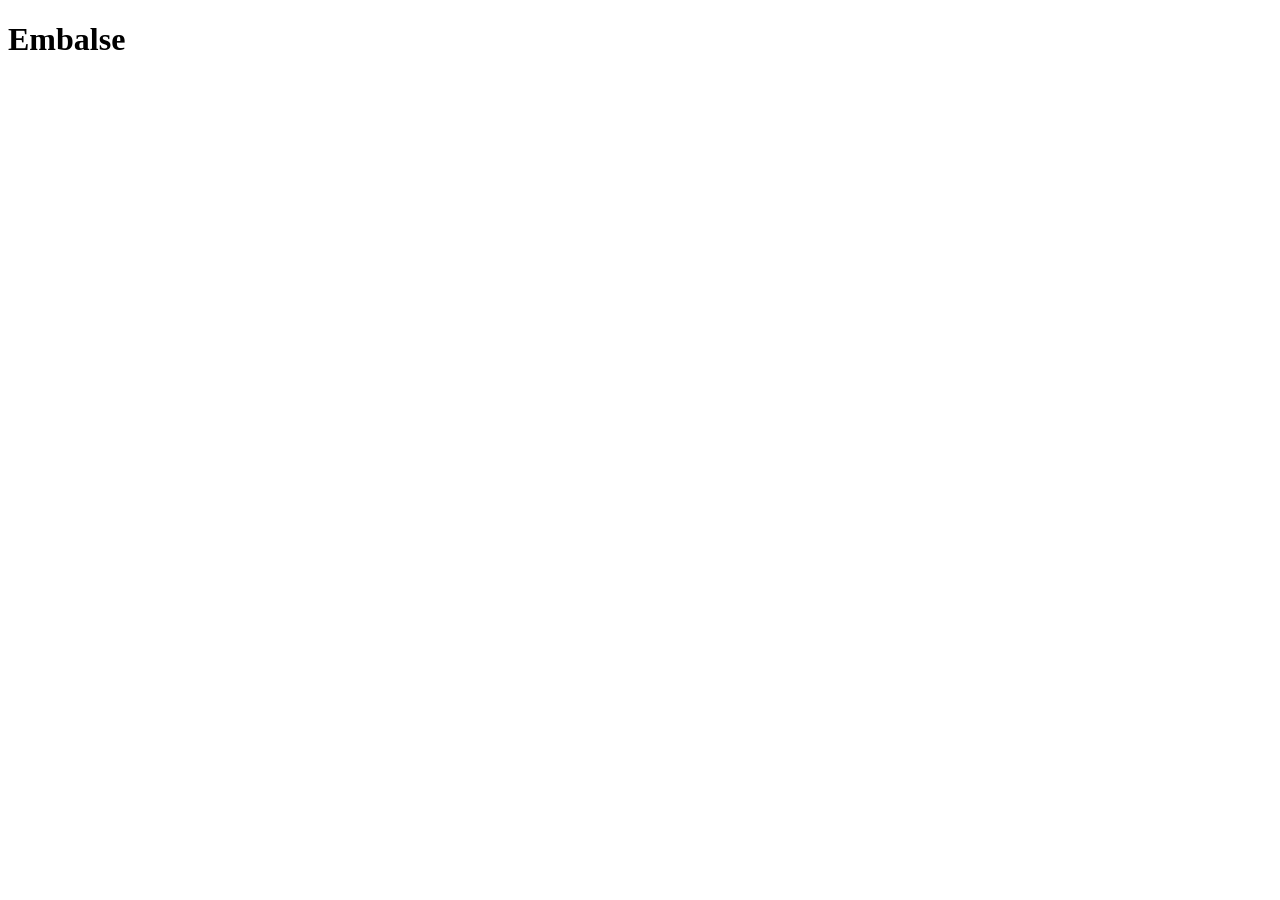
==== index.html @ 31d424f1 "Initial commit Co-Authored-By: Claude Opus 5.5 <noreply@anthropic.com>" ====
<!doctype html>
<html>
<head>
  <meta charset="utf-8">
  <meta name="viewport" content="width=device-width, initial-scale=1">
  <title>Embalse</title>
</head>
<body>
  <h1>Embalse</h1>
</body>
</html>
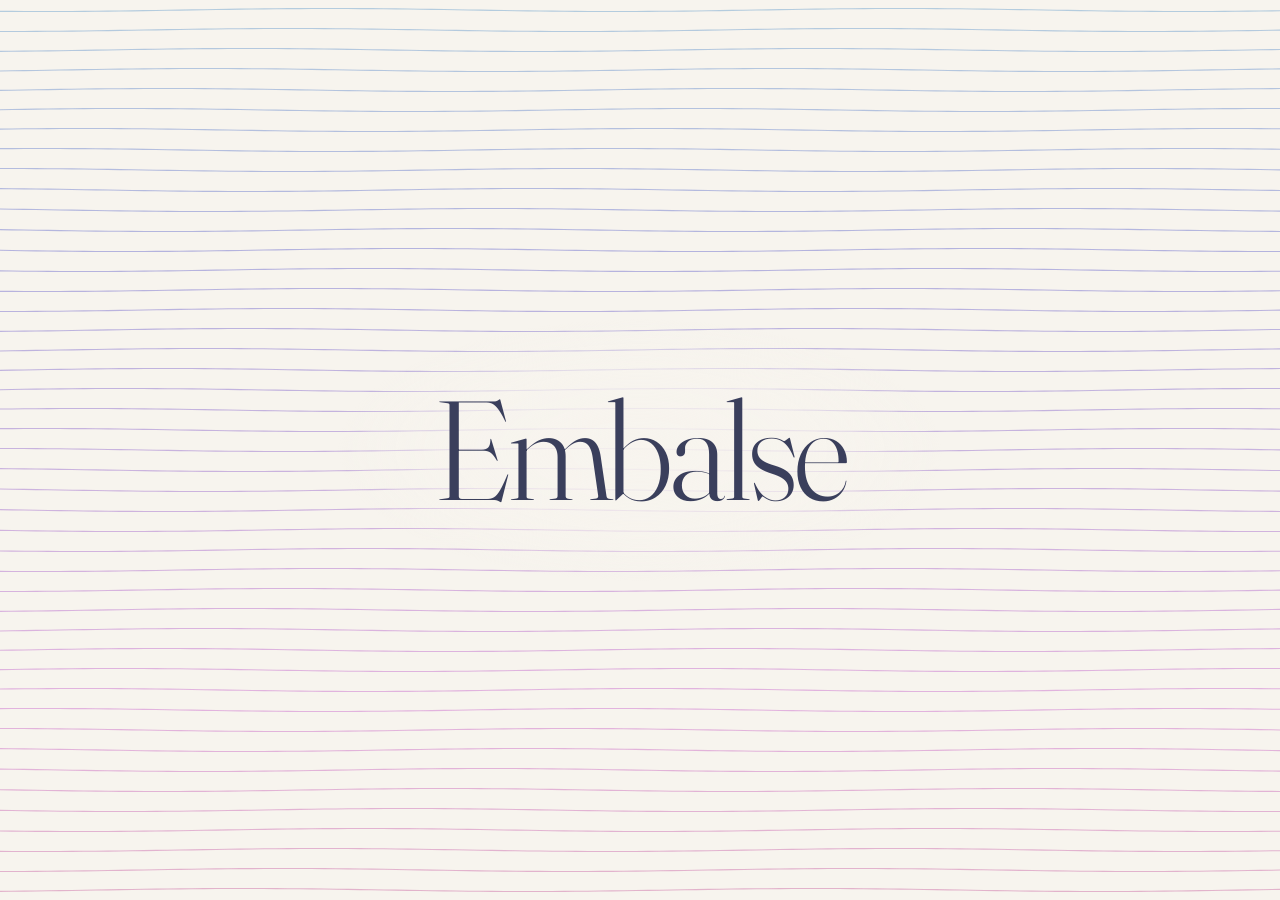
==== commit 8f2b9034: "New index file" ====
--- a/index.html
+++ b/index.html
@@ -1,11 +1,94 @@
 <!doctype html>
-<html>
+<html lang="es">
 <head>
-  <meta charset="utf-8">
-  <meta name="viewport" content="width=device-width, initial-scale=1">
-  <title>Embalse</title>
+<meta charset="utf-8">
+<meta name="viewport" content="width=device-width,initial-scale=1">
+<title>Embalse</title>
+<link rel="preconnect" href="https://fonts.googleapis.com">
+<link href="https://fonts.googleapis.com/css2?family=Fraunces:opsz,wght@9..144,300&display=swap" rel="stylesheet">
+<style>
+*{margin:0;padding:0;box-sizing:border-box}
+html,body{height:100%}
+body{background:#f7f4ee;color:#3a3f5c;overflow:hidden}
+canvas{position:fixed;inset:0}
+main{position:relative;z-index:1;height:100%;display:grid;place-items:center;pointer-events:none}
+.wrap{background:radial-gradient(closest-side,rgba(247,244,238,.92),rgba(247,244,238,.7) 60%,rgba(247,244,238,0));padding:4rem 6rem}
+h1{font-family:'Fraunces',serif;font-weight:300;font-size:clamp(60px,11vw,160px);letter-spacing:-.03em;line-height:.95}
+</style>
 </head>
 <body>
-  <h1>Embalse</h1>
+<canvas id="c"></canvas>
+<main><div class="wrap"><h1>Embalse</h1></div></main>
+<script>
+const c=document.getElementById('c'),x=c.getContext('2d');
+let W,H,lines=[];
+const GAP=20,STEP=12,SIG=95,SPREAD=24; // SPREAD: radio (px) donde nace la espuma
+function resize(){
+  const d=Math.min(devicePixelRatio||1,2);W=innerWidth;H=innerHeight;
+  c.width=W*d;c.height=H*d;c.style.width=W+'px';c.style.height=H+'px';x.setTransform(d,0,0,d,0,0);
+  lines=[];const n=Math.ceil(H/GAP)+2,m=Math.ceil(W/STEP)+2;
+  for(let j=0;j<n;j++)lines.push({y0:j*GAP-GAP/2,o:new Float32Array(m),v:new Float32Array(m),h:205+(j/n)*125});
+}
+resize();addEventListener('resize',resize);
+
+const glyphs='0123456789012345.%$°≈∆+·'.split('');
+const foam=[];
+let mx=-9999,my=-9999,lx=null,ly=null,sp=0,idle=999;
+const rnd=(a,b)=>a+Math.random()*(b-a);
+
+function move(px,py){
+  if(lx===null){lx=px;ly=py}
+  const d=Math.hypot(px-lx,py-ly);sp=Math.max(sp,d);mx=px;my=py;lx=px;ly=py;idle=0;
+  const n=Math.min(4,d/6|0);
+  for(let k=0;k<n;k++){
+    const fx=mx+rnd(-SPREAD,SPREAD),fy=my+rnd(-SPREAD,SPREAD);
+    const j=Math.round((fy+GAP/2)/GAP),L=lines[j];if(!L)continue;
+    const i=Math.round(fx/STEP);if(i<0||i>=L.o.length)continue;
+    if(Math.abs(L.o[i])<2)continue;
+    if(foam.length<500)foam.push({x:fx,y:L.y0+L.o[i],vx:rnd(-.2,.2),vy:-rnd(.3,1.1),life:1,dec:rnd(.012,.022),ch:glyphs[Math.random()*glyphs.length|0],h:L.h,s:rnd(9,13),ph:rnd(0,6.3)});
+  }
+}
+addEventListener('mousemove',e=>move(e.clientX,e.clientY));
+addEventListener('touchmove',e=>{const t=e.touches[0];move(t.clientX,t.clientY)},{passive:true});
+document.addEventListener('mouseleave',()=>{idle=999});
+
+let t=0;
+function frame(){
+  t+=1/60;idle++;sp*=.85;
+  // el bulto del cursor se desvanece en ~0.5 s sin movimiento
+  const presence=Math.max(0,1-idle/30);
+  x.clearRect(0,0,W,H);
+  const A=Math.min(48,12+sp*1.4)*presence,s2=2*SIG*SIG;
+  x.lineWidth=1.1;
+  for(let j=0;j<lines.length;j++){
+    const L=lines[j],o=L.o,v=L.v,m=o.length,dy=L.y0-my,sgn=dy>=0?1:-1,gy=A>0?Math.exp(-dy*dy/s2):0;
+    x.strokeStyle=`hsla(${L.h},48%,66%,.55)`;
+    x.beginPath();
+    for(let i=0;i<m;i++){
+      const px=i*STEP,dx=px-mx;
+      const target=gy>.001?sgn*A*gy*Math.exp(-dx*dx/s2):0;
+      const lap=(i>0?o[i-1]:o[i])+(i<m-1?o[i+1]:o[i])-2*o[i];
+      v[i]+=(target-o[i])*.06+lap*.05;
+      v[i]*=.78; // amortiguamiento fuerte: reposo en ~1 a 2 s
+      o[i]+=v[i];
+      const y=L.y0+o[i]+Math.sin(px*.011+t*.7+j*.45)*1.5;
+      i?x.lineTo(px,y):x.moveTo(px,y);
+    }
+    x.stroke();
+  }
+  x.textAlign='center';x.textBaseline='middle';
+  for(let i=foam.length-1;i>=0;i--){
+    const f=foam[i];f.life-=f.dec;f.x+=f.vx+Math.sin(t*2+f.ph)*.25;f.y+=f.vy;f.vy*=.99;
+    if(f.life<=0){foam.splice(i,1);continue}
+    x.globalAlpha=Math.min(1,f.life*1.5)*.85;
+    x.fillStyle=`hsl(${f.h},40%,52%)`;
+    x.font=`300 ${f.s}px ui-monospace,monospace`;
+    x.fillText(f.ch,f.x,f.y);
+  }
+  x.globalAlpha=1;
+  requestAnimationFrame(frame);
+}
+frame();
+</script>
 </body>
 </html>
